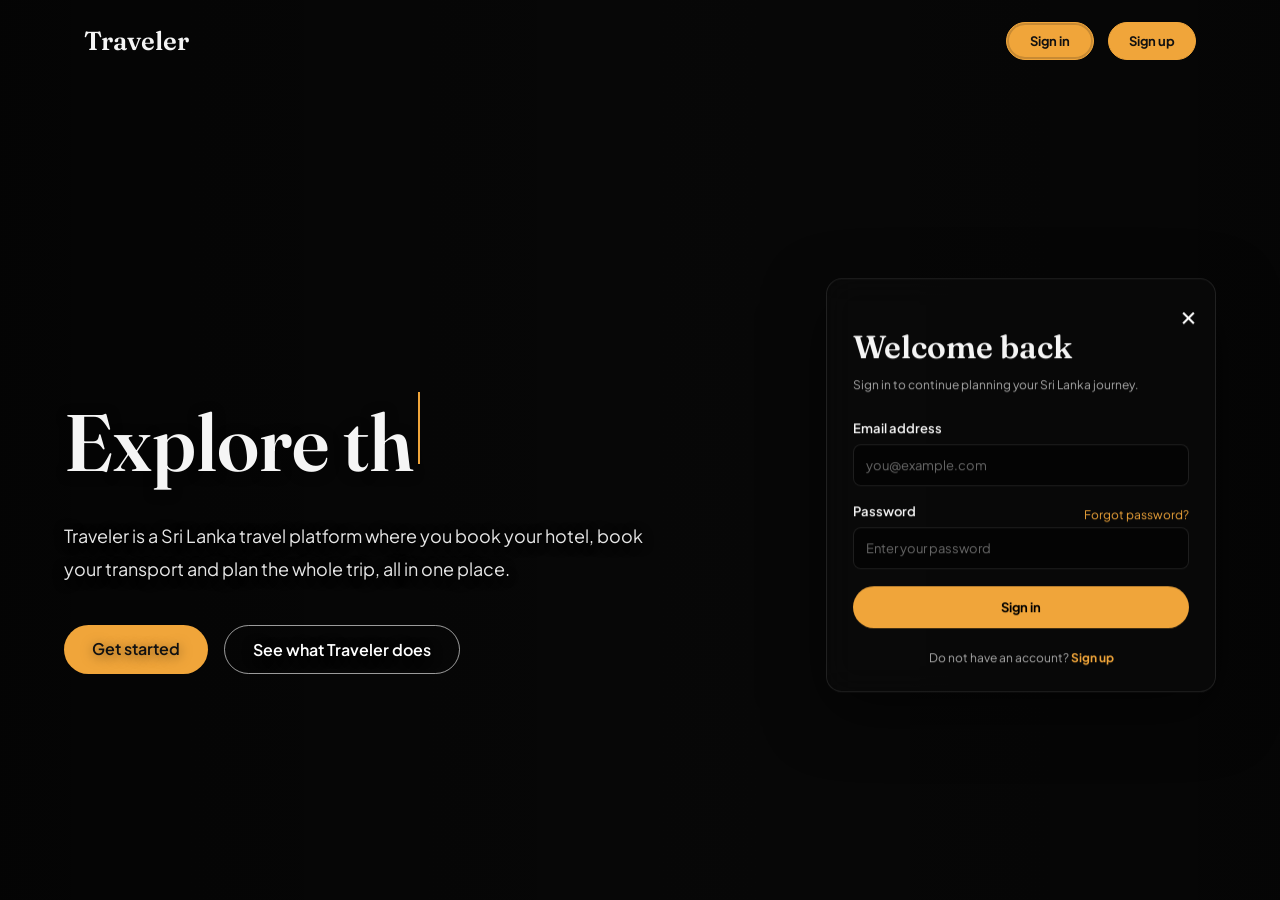
==== frontend/signin/index.html @ c82686ea "Add to the signin & signup pages" ====
<!DOCTYPE html>
<html lang="en">
<head>
    <meta charset="UTF-8">
    <meta name="viewport" content="width=device-width, initial-scale=1.0">

    <title>Sign in | Traveler</title>

    <link rel="stylesheet" href="../css/auth.css">
</head>

<body>

<main class="auth-page">

    <div class="auth-background" aria-hidden="true">
        <div class="auth-slide hero-slide active"
            style="background-image:url('https://res.cloudinary.com/dt2xaqo32/image/upload/v1793453480/3558149_latkif.jpg')">
        </div>
        <div class="auth-slide hero-slide"
            style="background-image:url('https://res.cloudinary.com/dt2xaqo32/image/upload/v1793454699/454952-sri-lanka-wallpaper_hl4gwv.jpg')">
        </div>
        <div class="auth-slide hero-slide"
            style="background-image:url('https://res.cloudinary.com/dt2xaqo32/image/upload/v1793513222/Gemini_Generated_Image_aygsx2aygsx2aygs_eiuy8b.jpg')">
        </div>
        <div class="auth-slide hero-slide"
            style="background-image:url('https://res.cloudinary.com/dt2xaqo32/image/upload/v1793544504/5d0ff2b4b6e6857f1e14ebf3b4fa1cd912f578b6a641a0e3d8271cfc5e1c891c_yoshoy.avif')">
        </div>
        <div class="auth-overlay"></div>
    </div>

    <header class="auth-header">
        <a href="../index.html" class="auth-home-logo">Traveler</a>
        <nav class="auth-nav" aria-label="Account">
            <a href="index.html" class="auth-nav-button" aria-current="page">Sign in</a>
            <a href="../signup/index.html" class="auth-nav-button">Sign up</a>
        </nav>
    </header>

    <div class="auth-content">
        <section class="auth-intro" aria-label="Traveler introduction">
            <h1>
                <span id="typing-text"></span><span class="cursor" aria-hidden="true"></span>
            </h1>
            <p>
                Traveler is a Sri Lanka travel platform where you book your hotel,
                book your transport and plan the whole trip, all in one place.
            </p>
            <div class="auth-hero-buttons">
                <a href="../signup/index.html" class="auth-hero-primary">Get started</a>
                <a href="../index.html#services" class="auth-hero-secondary">See what Traveler does</a>
            </div>
        </section>

    <section class="auth-card">

        <a href="../index.html" class="auth-close" aria-label="Close">
            &times;
        </a>

        <h1 class="auth-title">Welcome back</h1>

        <p class="auth-description">
            Sign in to continue planning your Sri Lanka journey.
        </p>

        <form class="auth-form" id="signinForm">

            <div class="auth-group">
                <label for="signinEmail">Email address</label>

                <input
                    type="email"
                    id="signinEmail"
                    class="auth-input"
                    placeholder="you@example.com"
                    autocomplete="email"
                    required
                >
            </div>

            <div class="auth-group">

                <div class="auth-password-header">
                    <label for="signinPassword">Password</label>

                    <a href="#" class="auth-forgot">
                        Forgot password?
                    </a>
                </div>

                <input
                    type="password"
                    id="signinPassword"
                    class="auth-input"
                    placeholder="Enter your password"
                    autocomplete="current-password"
                    required
                >

            </div>

            <button type="submit" class="auth-button">
                Sign in
            </button>

            <div id="signinMessage" class="auth-message"></div>

        </form>

        <p class="auth-switch">
            Do not have an account?

            <a href="../signup/index.html">
                Sign up
            </a>
        </p>

    </section>
    </div>

</main>

<script src="../js/script.js"></script>
<script src="../js/auth.js"></script>

</body>
</html>
---- frontend/css/auth.css ----
@import url("https://fonts.googleapis.com/css2?family=Fraunces:wght@400;600;700&family=Plus+Jakarta+Sans:wght@400;500;600;700&display=swap");

:root {
    --color-base: #0a0a0a;
    --color-surface: #141414;
    --color-line: #2a2a2a;
    --color-fg: #f5f5f5;
    --color-muted: #a3a3a3;
    --color-sun: #f0a53a;
    --color-lagoon: #1f8a8a;

    --font-display: "Fraunces", Georgia, serif;
    --font-sans: "Plus Jakarta Sans", sans-serif;
}

* {
    margin: 0;
    padding: 0;
    box-sizing: border-box;
}

body {
    background: var(--color-base);
    color: var(--color-fg);
    font-family: var(--font-sans);
    -webkit-font-smoothing: antialiased;
    min-height: 100vh;
}

a {
    text-decoration: none;
    color: inherit;
}

.auth-page {
    position: relative;
    isolation: isolate;
    min-height: 100vh;
    display: flex;
    align-items: center;
    padding: 110px max(5vw, 24px) 40px;
    overflow: hidden;
}

.auth-background {
    position: absolute;
    inset: 0;
    z-index: -1;
    overflow: hidden;
}

.auth-slide {
    position: absolute;
    inset: 0;
    background-size: cover;
    background-position: center;
    opacity: 0;
    transition: opacity 1.6s ease;
}

.auth-slide.active {
    opacity: 1;
}

.auth-overlay {
    position: absolute;
    inset: 0;
    background: linear-gradient(
        90deg,
        rgba(0, 0, 0, 0.58),
        rgba(0, 0, 0, 0.28) 55%,
        rgba(0, 0, 0, 0.48)
    );
}

.auth-header {
    position: absolute;
    top: 0;
    left: 50%;
    z-index: 1;
    width: 100%;
    max-width: 1152px;
    display: flex;
    align-items: center;
    justify-content: space-between;
    padding: 22px 20px;
    transform: translateX(-50%);
}

.auth-home-logo {
    font-family: var(--font-display);
    font-size: 26px;
    font-weight: 600;
}

.auth-nav {
    display: flex;
    align-items: center;
    gap: 14px;
}

.auth-nav-button {
    min-width: 88px;
    padding: 10px 18px;
    border: 1px solid var(--color-sun);
    border-radius: 50px;
    background: var(--color-sun);
    color: #111;
    text-align: center;
    font-size: 13px;
    font-weight: 700;
    transition: 0.3s;
}

.auth-nav-button:hover {
    background: #111;
    color: var(--color-sun);
}

.auth-nav-button[aria-current="page"] {
    background: var(--color-sun);
    color: #111;
    box-shadow: inset 0 0 0 2px rgba(17, 17, 17, 0.18);
}

.auth-content {
    width: 100%;
    max-width: 1152px;
    min-height: calc(100vh - 150px);
    margin: 0 auto;
    position: relative;
    display: flex;
    align-items: center;
}

.auth-intro {
    width: 100%;
    text-shadow: 0 2px 12px rgba(0, 0, 0, 0.5);
}

.auth-intro h1 {
    height: 2.4em;
    font-family: var(--font-display);
    font-size: clamp(48px, 7vw, 80px);
    font-weight: 600;
    line-height: 1.2;
    white-space: pre-line;
}

.auth-intro p {
    max-width: 600px;
    margin-top: 32px;
    color: rgba(255, 255, 255, 0.9);
    font-size: 18px;
    line-height: 1.8;
}

.auth-hero-buttons {
    display: flex;
    flex-wrap: wrap;
    gap: 16px;
    margin-top: 40px;
}

.auth-hero-primary,
.auth-hero-secondary {
    display: inline-block;
    padding: 13px 28px;
    border-radius: 50px;
    font-weight: 600;
    transition: 0.3s;
}

.auth-hero-primary {
    background: var(--color-sun);
    color: #111;
}

.auth-hero-primary:hover {
    background: #111;
    color: var(--color-sun);
}

.auth-hero-secondary {
    border: 1px solid rgba(255, 255, 255, 0.6);
    color: white;
}

.auth-hero-secondary:hover {
    background: rgba(255, 255, 255, 0.1);
}

.auth-intro .cursor {
    position: relative;
    display: inline-block;
    width: 2px;
    height: 0.9em;
    margin-left: 5px;
    background: var(--color-sun);
    vertical-align: 0.08em;
    animation: auth-cursor-blink 0.8s infinite;
}

@keyframes auth-cursor-blink {
    50% {
        opacity: 0;
    }
}

.auth-card {
    position: absolute;
    top: 50%;
    right: 0;
    width: 100%;
    max-width: 390px;
    padding: 26px;
    border: 1px solid rgba(255,255,255,0.1);
    border-radius: 16px;
    background: rgba(10,10,10,0.86);
    backdrop-filter: blur(16px);
    box-shadow: 0 20px 60px rgba(0,0,0,0.5);
    transform: translateY(-50%);
}

.auth-close {
    position: absolute;
    top: 16px;
    right: 18px;
    font-size: 28px;
    color: white;
    transition: 0.3s;
}

.auth-close:hover {
    color: var(--color-sun);
}

.auth-title {
    margin-top: 22px;
    font-family: var(--font-display);
    font-size: 32px;
    font-weight: 600;
}

.auth-description {
    margin-top: 8px;
    color: rgba(255,255,255,0.65);
    font-size: 12px;
    line-height: 1.8;
}

.auth-form {
    margin-top: 24px;
}

.auth-group {
    margin-bottom: 17px;
}

.auth-group label {
    display: block;
    margin-bottom: 8px;
    font-size: 13px;
    font-weight: 600;
}

.auth-input {
    width: 100%;
    padding: 12px;
    border: 1px solid rgba(255,255,255,0.1);
    border-radius: 8px;
    background: rgba(0,0,0,0.4);
    color: var(--color-fg);
    font-family: var(--font-sans);
    font-size: 13px;
    outline: none;
    transition: border-color 0.3s;
}

.auth-input::placeholder {
    color: rgba(255,255,255,0.4);
}

.auth-input:focus {
    border-color: var(--color-sun);
}

.auth-password-header {
    display: flex;
    align-items: center;
    justify-content: space-between;
}

.auth-forgot {
    color: var(--color-sun);
    font-size: 12px;
}

.auth-forgot:hover {
    color: white;
}

.auth-button {
    width: 100%;
    padding: 13px 20px;
    border: none;
    border-radius: 50px;
    background: var(--color-sun);
    color: black;
    font-family: var(--font-sans);
    font-size: 13px;
    font-weight: 700;
    cursor: pointer;
    transition: 0.3s;
}

.auth-button:hover {
    background: black;
    color: var(--color-sun);
    outline: 1px solid var(--color-sun);
}

.auth-switch {
    margin-top: 22px;
    text-align: center;
    color: rgba(255,255,255,0.65);
    font-size: 12px;
}

.auth-switch a {
    color: var(--color-sun);
    font-weight: 700;
}

.auth-switch a:hover {
    color: white;
}

.auth-message {
    display: none;
    margin-top: 15px;
    padding: 10px;
    border-radius: 8px;
    font-size: 12px;
    line-height: 1.6;
}

.auth-message.error {
    display: block;
    background: rgba(255,70,70,0.12);
    color: #ff7777;
}

.auth-message.success {
    display: block;
    background: rgba(31,138,138,0.15);
    color: #55d5bd;
}

@media (max-width: 480px) {
    .auth-page {
        padding: 100px 16px 28px;
    }

    .auth-header {
        padding: 18px 16px;
    }

    .auth-nav {
        gap: 8px;
    }

    .auth-nav-button {
        min-width: 0;
        padding: 9px 13px;
        font-size: 12px;
    }

    .auth-card {
        padding: 22px;
    }

    .auth-title {
        font-size: 28px;
    }
}

@media (max-width: 800px) {
    .auth-content {
        min-height: auto;
        flex-direction: column;
        align-items: center;
        gap: 28px;
        padding: 28px 0;
    }

    .auth-intro {
        width: 100%;
    }

    .auth-intro h1 {
        font-size: 48px;
        height: 3.6em;
    }

    .auth-intro p {
        font-size: 16px;
    }

    .auth-card {
        position: relative;
        top: auto;
        right: auto;
        max-width: 430px;
        transform: none;
    }
}

@media (max-width: 480px) {
    .auth-intro h1 {
        font-size: 40px;
    }

    .auth-hero-buttons {
        gap: 12px;
    }

    .auth-hero-primary,
    .auth-hero-secondary {
        padding: 12px 20px;
        font-size: 13px;
    }
}

@media (max-width: 380px) {
    .auth-intro h1 {
        height: 4.8em;
    }
}

@media (prefers-reduced-motion: reduce) {
    *,
    *::before,
    *::after {
        transition-duration: 0.01ms !important;
    }
}
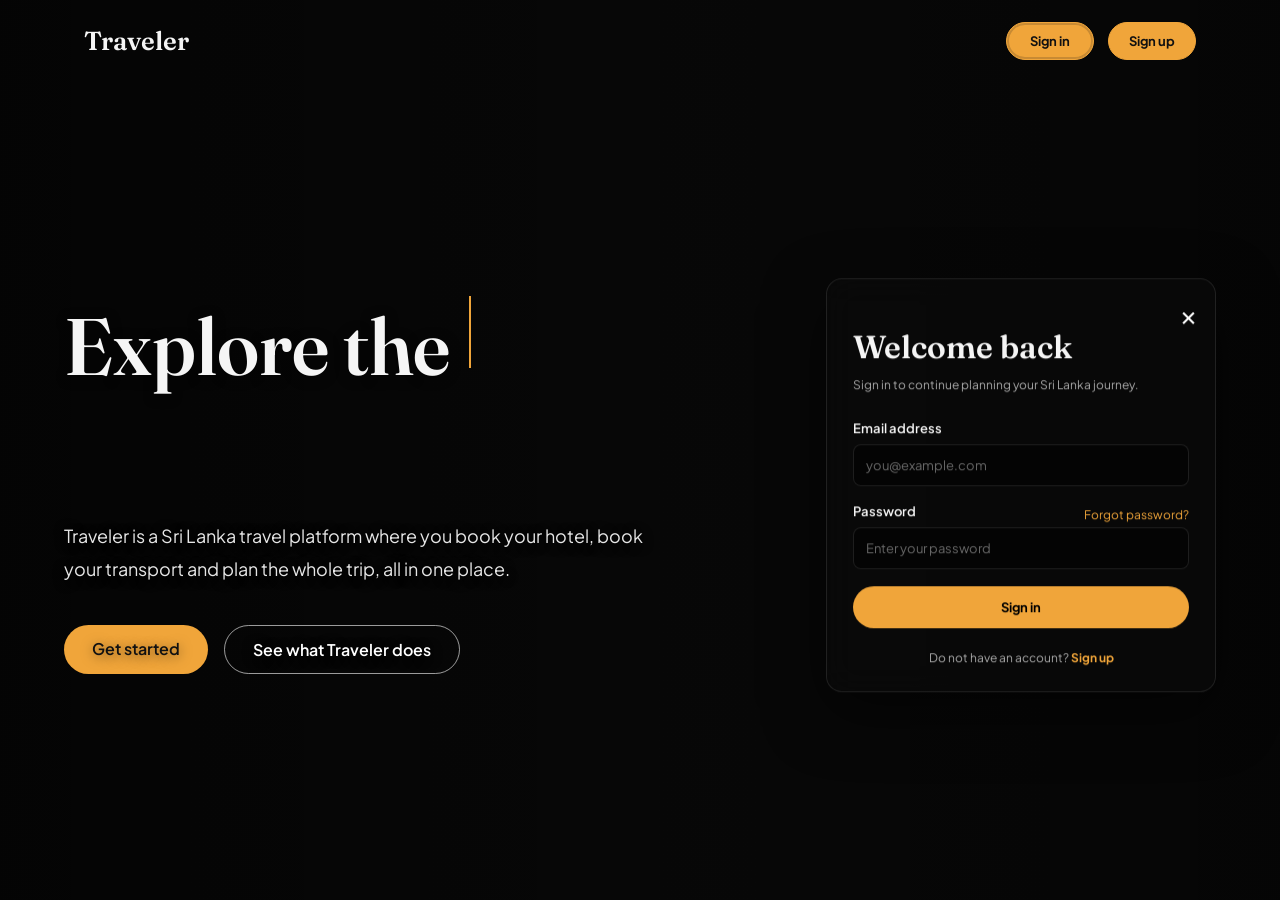
==== commit 24ec0592: "Response the Home page" ====
--- a/frontend/signin/index.html
+++ b/frontend/signin/index.html
@@ -40,9 +40,7 @@
 
     <div class="auth-content">
         <section class="auth-intro" aria-label="Traveler introduction">
-            <h1>
-                <span id="typing-text"></span><span class="cursor" aria-hidden="true"></span>
-            </h1>
+            <h1><span id="typing-text"></span><span class="cursor" aria-hidden="true"></span></h1>
             <p>
                 Traveler is a Sri Lanka travel platform where you book your hotel,
                 book your transport and plan the whole trip, all in one place.
